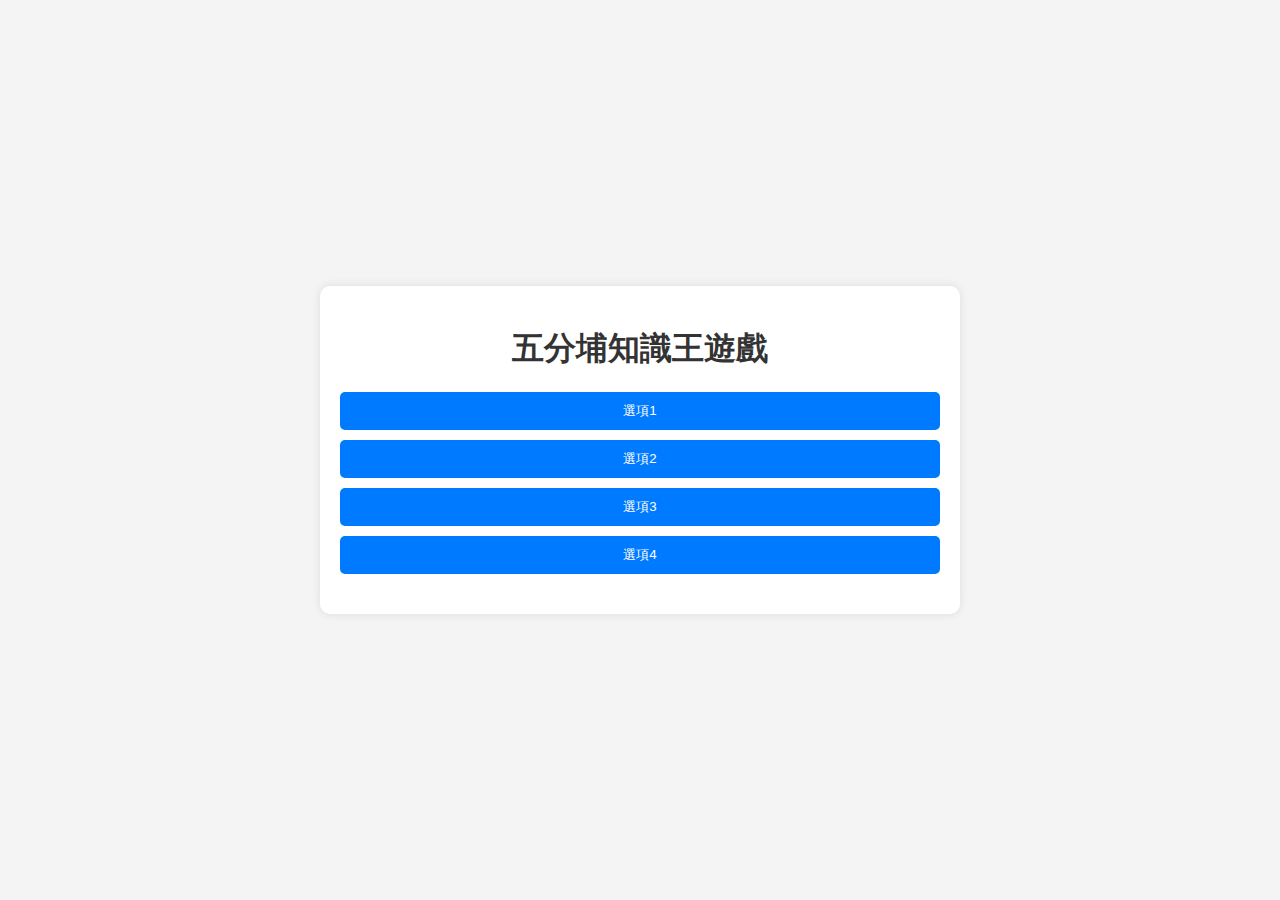
==== game.html @ d14656fd "Create game.html" ====
<!DOCTYPE html>
<html lang="zh-Hant">
<head>
    <meta charset="UTF-8">
    <meta name="viewport" content="width=device-width, initial-scale=1.0">
    <title>五分埔知識王遊戲</title>
    <style>
        body {
            font-family: Arial, sans-serif;
            background-color: #f4f4f4;
            display: flex;
            justify-content: center;
            align-items: center;
            height: 100vh;
            margin: 0;
        }

        .container {
            text-align: center;
            background: #fff;
            padding: 20px;
            border-radius: 10px;
            box-shadow: 0 0 10px rgba(0, 0, 0, 0.1);
            width: 80%;
            max-width: 600px;
        }

        h1 {
            color: #333;
        }

        #quiz-container {
            margin-top: 20px;
        }

        #options {
            display: flex;
            flex-direction: column;
            gap: 10px;
        }

        .option {
            padding: 10px;
            border: none;
            background: #007bff;
            color: #fff;
            cursor: pointer;
            border-radius: 5px;
        }

        .option:hover {
            background: #0056b3;
        }

        #feedback {
            margin-top: 20px;
        }

        #score-container {
            margin-top: 20px;
        }

        #next-btn {
            padding: 10px;
            background: #28a745;
            color: #fff;
            border: none;
            cursor: pointer;
            border-radius: 5px;
            margin-top: 20px;
        }

        #next-btn:hover {
            background: #218838;
        }
    </style>
</head>
<body>
    <div class="container">
        <h1>五分埔知識王遊戲</h1>
        <div id="quiz-container">
            <div id="question"></div>
            <div id="options">
                <button class="option" onclick="checkAnswer(0)">選項1</button>
                <button class="option" onclick="checkAnswer(1)">選項2</button>
                <button class="option" onclick="checkAnswer(2)">選項3</button>
                <button class="option" onclick="checkAnswer(3)">選項4</button>
            </div>
            <div id="feedback"></div>
        </div>
        <div id="score-container">
            <p id="score"></p>
        </div>
        <button id="next-btn" onclick="nextQuestion()" style="display: none;">下一題</button>
    </div>
    <script>
        const questions = [
           
        ];

        let currentQuestionIndex = 0;
        let score = 0;

        window.onload = function() {
            showQuestion();
        }

        function showQuestion() {
            let questionElement = document.getElementById('question');
            let optionsElements = document.querySelectorAll('.option');

            questionElement.textContent = questions[currentQuestionIndex].question;

            optionsElements.forEach((optionElement, index) => {
                optionElement.textContent = questions[currentQuestionIndex].options[index];
                optionElement.disabled = false;
            });

            document.getElementById('feedback').textContent = '';
            document.getElementById('next-btn').style.display = 'none';
        }

        function checkAnswer(selectedOption) {
            let optionsElements = document.querySelectorAll('.option');

            if (selectedOption === questions[currentQuestionIndex].correctAnswer) {
                score++;
                document.getElementById('feedback').textContent = '正確！';
            } else {
                document.getElementById('feedback').textContent = '錯誤！正確答案是：' + questions[currentQuestionIndex].options[questions[currentQuestionIndex].correctAnswer];
            }

            optionsElements.forEach(optionElement => {
                optionElement.disabled = true; 
            });

            document.getElementById('score').textContent = `你的分數是：${score} / ${questions.length}`;
            document.getElementById('next-btn').style.display = 'block';
        }

        function nextQuestion() {
            currentQuestionIndex++;

            if (currentQuestionIndex < questions.length) {
                showQuestion();
            } else {
                document.getElementById('quiz-container').innerHTML = `<h2>遊戲結束！</h2><p>你的最終分數是：${score} / ${questions.length}</p>`;
                document.getElementById('next-btn').style.display = 'none';
            }
        }
    </script>
</body>
</html>
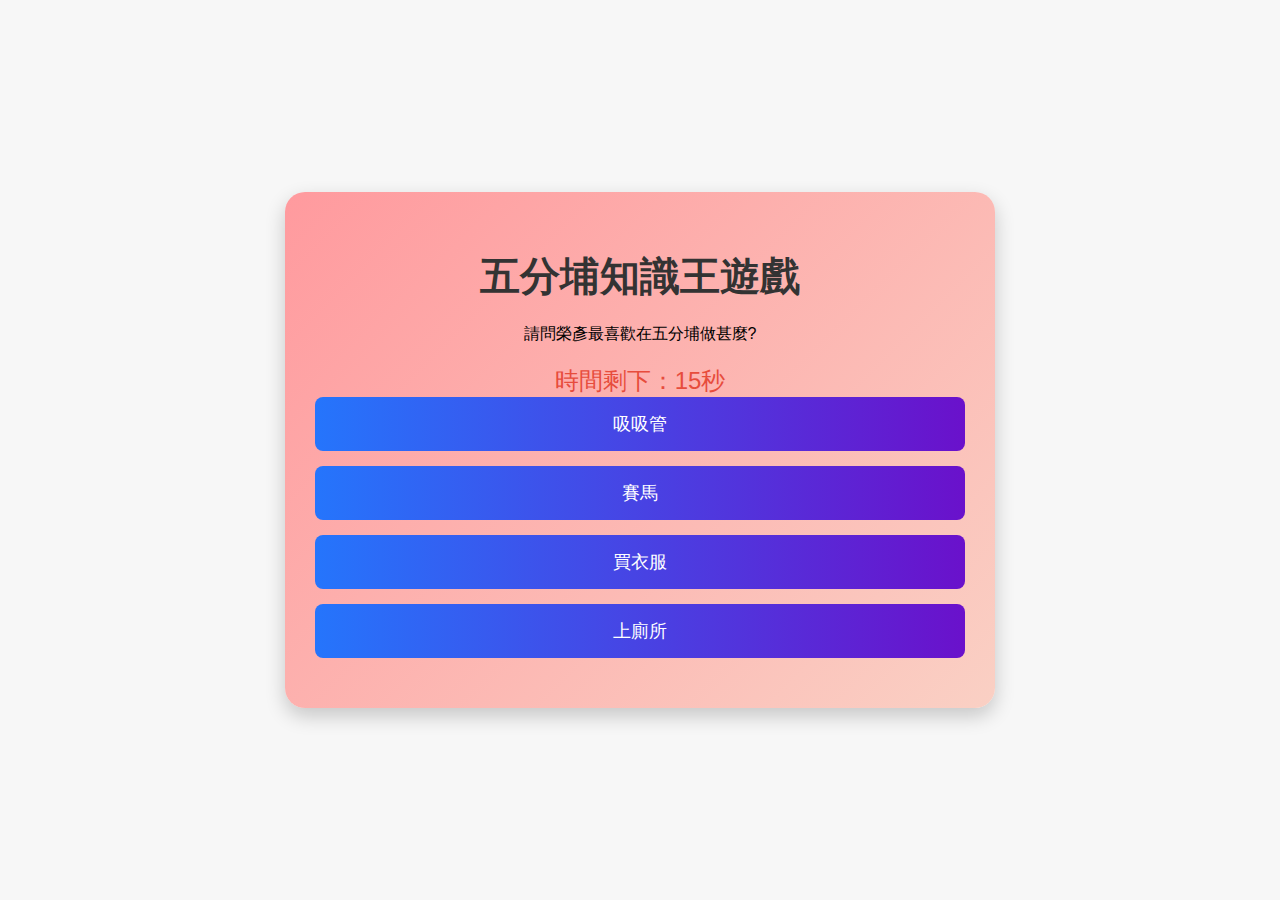
==== commit e197ca0c: "Update game.html" ====
--- a/game.html
+++ b/game.html
@@ -6,72 +6,76 @@
     <title>五分埔知識王遊戲</title>
     <style>
         body {
-            font-family: Arial, sans-serif;
-            background-color: #f4f4f4;
+            font-family: 'Segoe UI', Tahoma, Geneva, Verdana, sans-serif;
+            background-color: #f7f7f7;
             display: flex;
             justify-content: center;
             align-items: center;
             height: 100vh;
             margin: 0;
         }
-
         .container {
             text-align: center;
-            background: #fff;
-            padding: 20px;
-            border-radius: 10px;
-            box-shadow: 0 0 10px rgba(0, 0, 0, 0.1);
-            width: 80%;
-            max-width: 600px;
+            background: linear-gradient(135deg, #ff9a9e 0%, #fad0c4 100%);
+            padding: 30px;
+            border-radius: 20px;
+            box-shadow: 0 8px 20px rgba(0, 0, 0, 0.2);
+            width: 90%;
+            max-width: 650px;
         }
-
         h1 {
             color: #333;
+            margin-bottom: 20px;
+            font-size: 2.5em;
         }
-
         #quiz-container {
             margin-top: 20px;
         }
-
         #options {
             display: flex;
             flex-direction: column;
-            gap: 10px;
+            gap: 15px;
         }
-
         .option {
-            padding: 10px;
+            padding: 15px;
             border: none;
-            background: #007bff;
+            background: #6a11cb;
+            background: -webkit-linear-gradient(to right, #2575fc, #6a11cb);
+            background: linear-gradient(to right, #2575fc, #6a11cb);
             color: #fff;
             cursor: pointer;
-            border-radius: 5px;
+            border-radius: 8px;
+            font-size: 1.1em;
+            transition: transform 0.2s;
         }
-
         .option:hover {
-            background: #0056b3;
+            transform: scale(1.05);
         }
-
         #feedback {
             margin-top: 20px;
+            font-size: 1.2em;
         }
-
         #score-container {
             margin-top: 20px;
         }
-
         #next-btn {
-            padding: 10px;
-            background: #28a745;
+            padding: 15px;
+            background: #2ecc71;
             color: #fff;
             border: none;
             cursor: pointer;
-            border-radius: 5px;
+            border-radius: 8px;
+            font-size: 1.1em;
             margin-top: 20px;
+            transition: background 0.3s;
         }
-
         #next-btn:hover {
-            background: #218838;
+            background: #27ae60;
+        }
+        #timer {
+            font-size: 1.5em;
+            margin-top: 20px;
+            color: #e74c3c;
         }
     </style>
 </head>
@@ -80,6 +84,7 @@
         <h1>五分埔知識王遊戲</h1>
         <div id="quiz-container">
             <div id="question"></div>
+            <div id="timer"></div>
             <div id="options">
                 <button class="option" onclick="checkAnswer(0)">選項1</button>
                 <button class="option" onclick="checkAnswer(1)">選項2</button>
@@ -95,11 +100,35 @@
     </div>
     <script>
         const questions = [
-           
+            {
+                question: "請問榮彥最喜歡在五分埔做甚麼?",
+                options: ["吸吸管", "賽馬", "買衣服", "上廁所"],
+                correctAnswer: 3,
+                fact: "五分埔是榮彥喝完絲襪奶茶最喜歡上廁所的地方。"
+            },
+            {
+                question: "請問 29studio 是甚麼風格?",
+                options: ["日式", "台式", "民視", "華視"],
+                correctAnswer: 0,
+                fact: "29studio 是屬於日式風格的服飾店。"
+            },
+            {
+                question: "五分埔的歷史可以追溯到哪一年?",
+                options: ["1990年", "1980年", "1970年", "1960年"],
+                correctAnswer: 2,
+                fact: "五分埔的發展始於1970年代，主要是服裝批發和零售。"
+            },
+            {
+                question: "五分埔最繁忙的時間是什麼時候?",
+                options: ["早上", "下午", "晚上", "半夜"],
+                correctAnswer: 2,
+                fact: "五分埔的晚上最為繁忙，特別是週末。"
+            }
         ];
-
         let currentQuestionIndex = 0;
         let score = 0;
+        let timeLeft = 15;
+        let timer;
 
         window.onload = function() {
             showQuestion();
@@ -108,39 +137,55 @@
         function showQuestion() {
             let questionElement = document.getElementById('question');
             let optionsElements = document.querySelectorAll('.option');
-
+            let timerElement = document.getElementById('timer');
+            
             questionElement.textContent = questions[currentQuestionIndex].question;
-
             optionsElements.forEach((optionElement, index) => {
                 optionElement.textContent = questions[currentQuestionIndex].options[index];
                 optionElement.disabled = false;
             });
-
+            
             document.getElementById('feedback').textContent = '';
             document.getElementById('next-btn').style.display = 'none';
+            timeLeft = 15;
+            timerElement.textContent = `時間剩下：${timeLeft}秒`;
+            clearInterval(timer);
+            timer = setInterval(countdown, 1000);
+        }
+
+        function countdown() {
+            let timerElement = document.getElementById('timer');
+            timeLeft--;
+            timerElement.textContent = `時間剩下：${timeLeft}秒`;
+            if (timeLeft <= 0) {
+                clearInterval(timer);
+                checkAnswer(-1); // -1 means time's up
+            }
         }
 
         function checkAnswer(selectedOption) {
             let optionsElements = document.querySelectorAll('.option');
+            clearInterval(timer);
 
             if (selectedOption === questions[currentQuestionIndex].correctAnswer) {
                 score++;
                 document.getElementById('feedback').textContent = '正確！';
+                new Audio('correct-sound.mp3').play();
             } else {
                 document.getElementById('feedback').textContent = '錯誤！正確答案是：' + questions[currentQuestionIndex].options[questions[currentQuestionIndex].correctAnswer];
+                new Audio('incorrect-sound.mp3').play();
             }
 
+            document.getElementById('feedback').textContent += ` ${questions[currentQuestionIndex].fact}`;
             optionsElements.forEach(optionElement => {
-                optionElement.disabled = true; 
+                optionElement.disabled = true;
             });
-
             document.getElementById('score').textContent = `你的分數是：${score} / ${questions.length}`;
             document.getElementById('next-btn').style.display = 'block';
         }
 
         function nextQuestion() {
             currentQuestionIndex++;
-
             if (currentQuestionIndex < questions.length) {
                 showQuestion();
             } else {
@@ -151,3 +196,4 @@
     </script>
 </body>
 </html>
+
